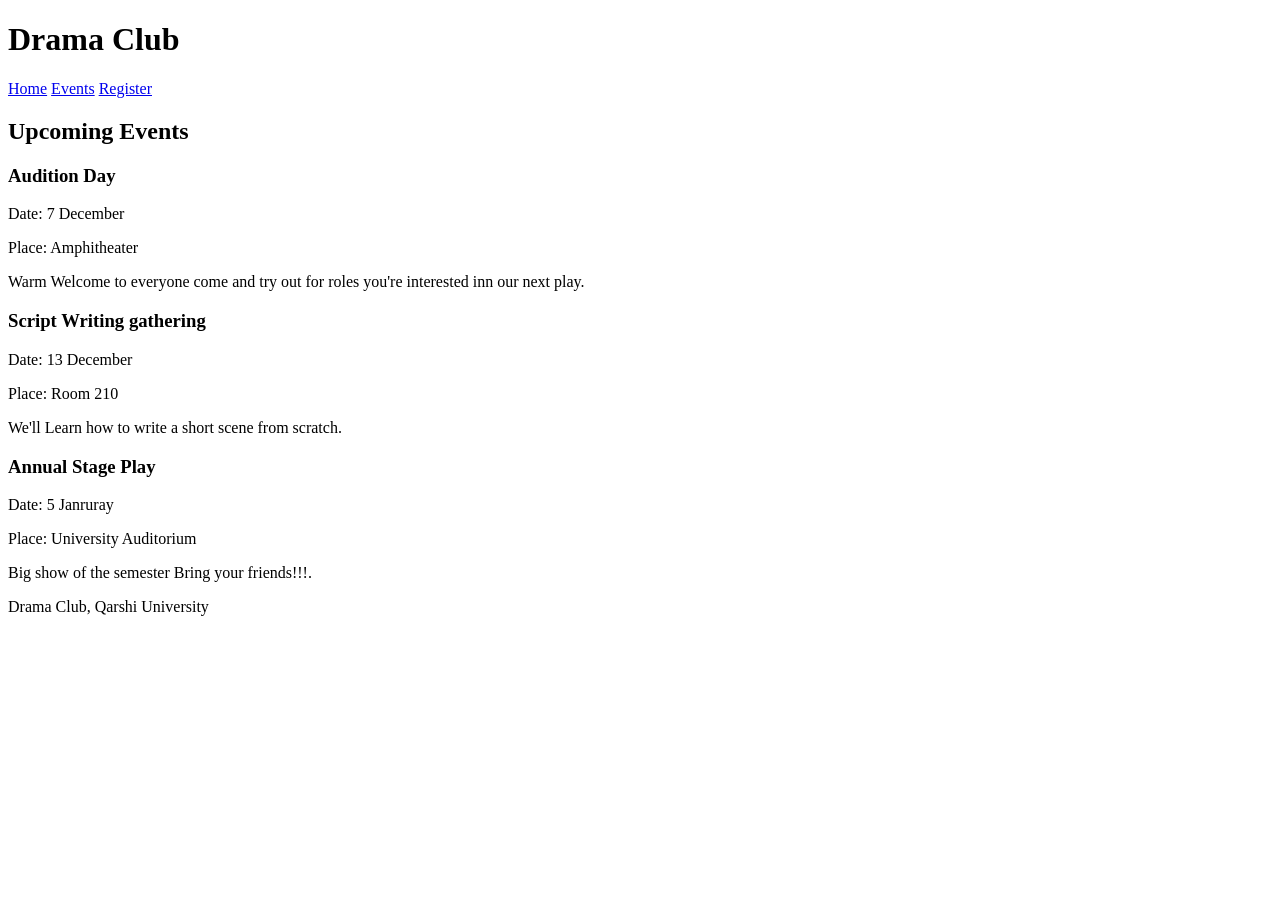
==== events.html @ a08e6701 "Add files via upload" ====
<!DOCTYPE html>
<html lang="en">
<head>
  <meta charset="UTF-8">
  <meta name="viewport" content="width=device-width, initial-scale=1.0">
  <title>Events - Drama Club</title>
  <link rel="stylesheet" href="style.css">
</head>
<body>
  <header>
    <h1>Drama Club</h1>
    <nav>
      <a href="index.html">Home</a>
      <a href="events.html">Events</a>
      <a href="register.html">Register</a>
    </nav>
  </header>

  <main>
    <h2>Upcoming Events</h2>

    <div class="event">
      <h3>Audition Day</h3>
      <p>Date: 7 December </p>
      <p>Place: Amphitheater</p>
      <p>Warm Welcome to everyone come and try out for roles you're interested inn our next play.</p>
    </div>

    <div class="event">
      <h3>Script Writing gathering</h3>
      <p>Date: 13 December</p>
      <p>Place: Room 210</p>
      <p>We'll Learn how to write a short scene from scratch.</p>
    </div>

    <div class="event">
      <h3>Annual Stage Play</h3>
      <p>Date: 5 Janruray </p>
      <p>Place: University Auditorium</p>
      <p>Big show of the semester Bring your friends!!!.</p>
    </div>
  </main>

  <footer>
    <p>Drama Club, Qarshi University</p>
  </footer>
</body>
</html>
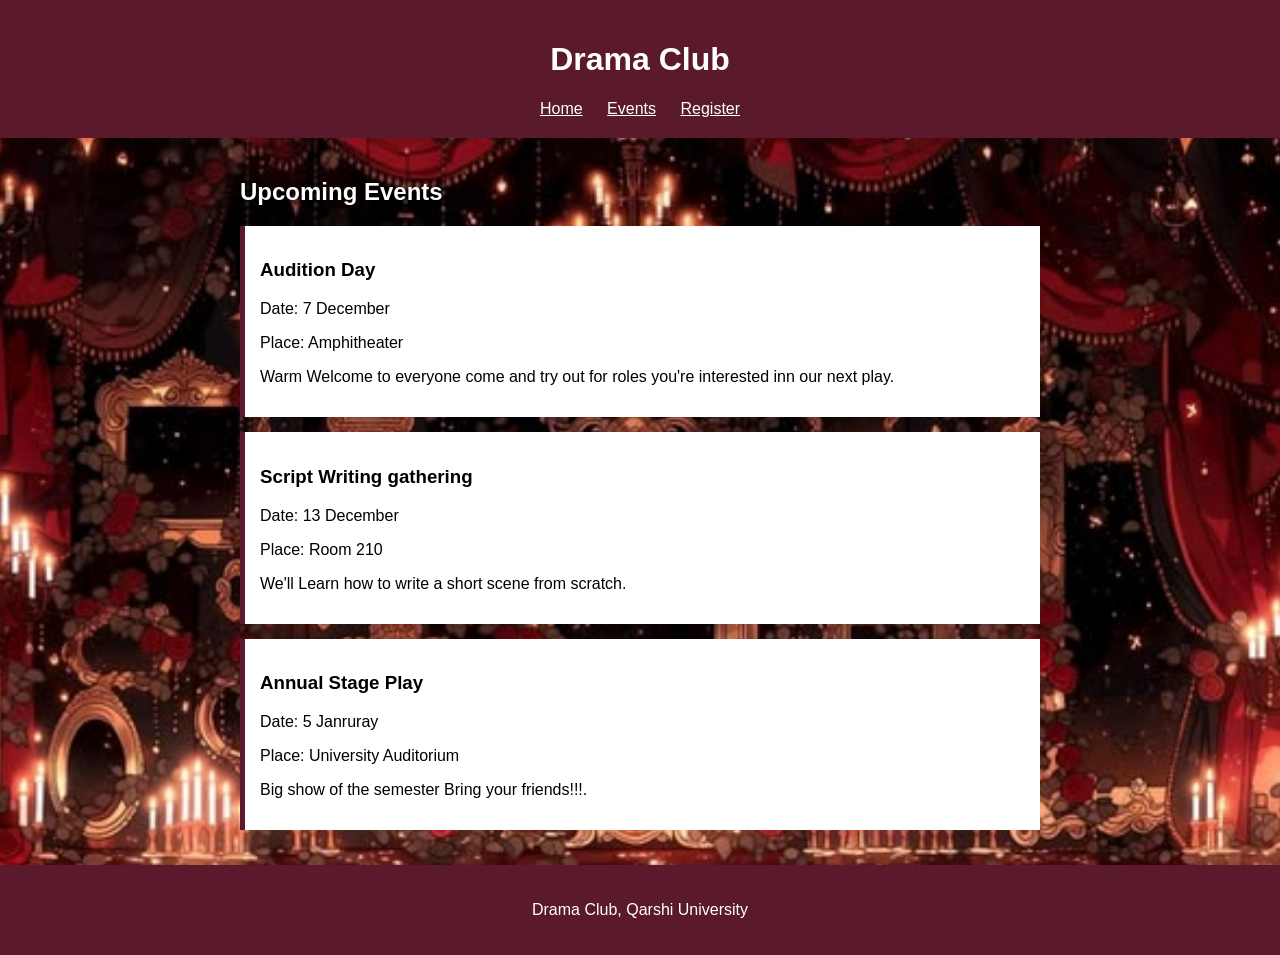
==== commit 9fd0df77: "Add files via upload" ====
--- a/events.html
+++ b/events.html
@@ -6,7 +6,7 @@
   <title>Events - Drama Club</title>
   <link rel="stylesheet" href="style.css">
 </head>
-<body>
+<body class="events">
   <header>
     <h1>Drama Club</h1>
     <nav>
--- a/style.css
+++ b/style.css
@@ -0,0 +1,74 @@
+body {
+  font-family: Arial;
+  margin: 0;
+  background-size: cover;
+  background-attachment: fixed;
+  background-position: center;
+}
+
+.home {
+  background-image: url(images/1.png);
+}
+
+.events {
+  background-image: url(images/2.png);
+}
+
+.register {
+  background-image: url(images/3.png);
+}
+
+header, footer {
+  background-color: #5a1a2b;
+  color: white;
+  text-align: center;
+  padding: 20px;
+}
+
+nav a {
+  color: white;
+  margin: 10px;
+}
+
+main {
+  max-width: 800px;
+  margin: auto;
+  padding: 20px;
+}
+
+main > h2 {
+  color: white;
+  text-shadow: 2px 2px 4px black;
+}
+
+#list {
+  color: white;
+  text-shadow: 2px 2px 4px black;
+}
+
+section, .event, form {
+  background-color: white;
+  padding: 15px;
+  margin-bottom: 15px;
+}
+
+.event {
+  border-left: 5px solid #5a1a2b;
+}
+
+label, input, select, button {
+  display: block;
+  margin-top: 10px;
+}
+
+input, select {
+  width: 100%;
+  padding: 8px;
+  box-sizing: border-box;
+}
+
+button {
+  padding: 10px 20px;
+  background-color: #5a1a2b;
+  color: white;
+}
